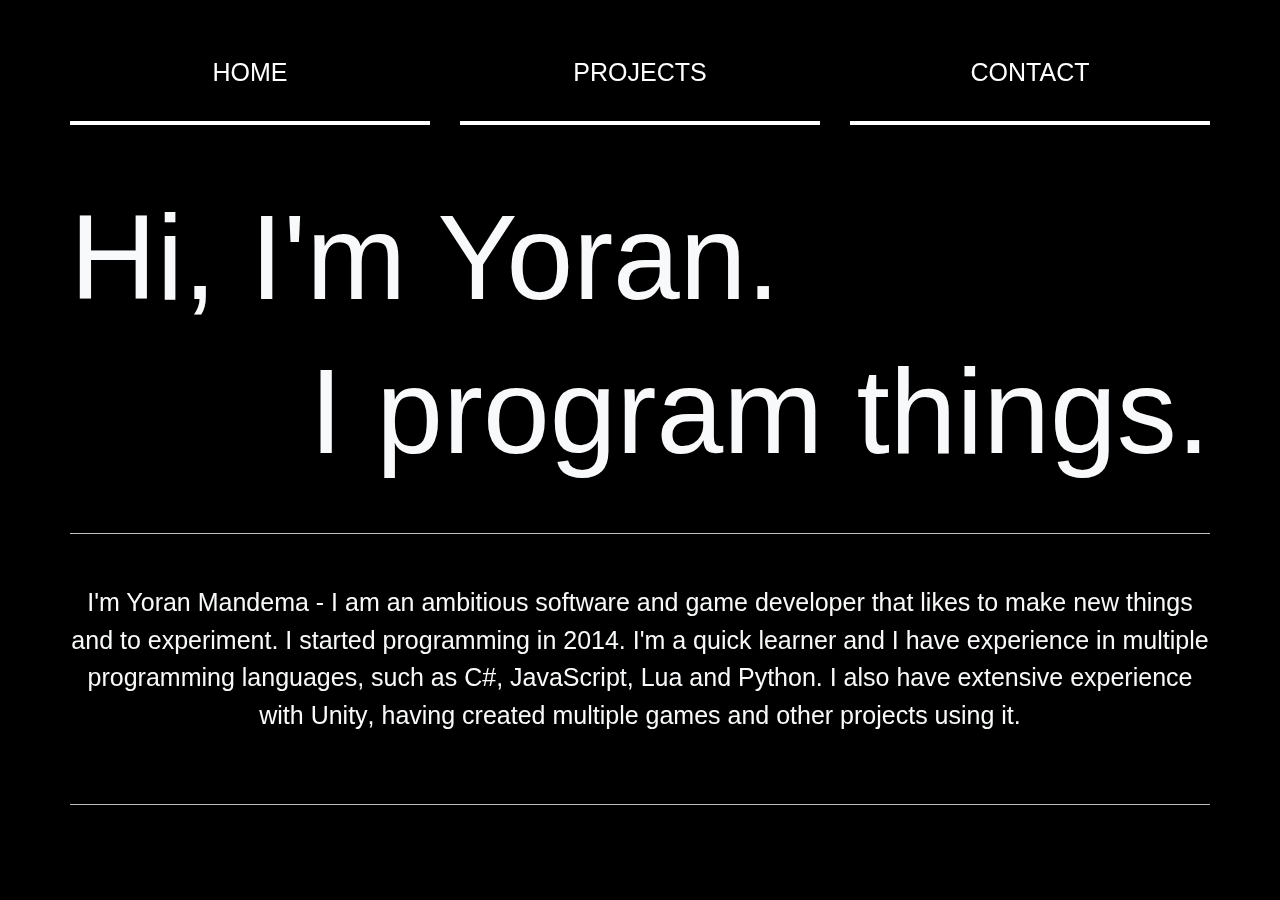
==== index.html @ 6ac4deab "more responsive" ====
<!doctype html>
<html lang="en">

<head>
    <!-- Required meta tags -->
    <meta charset="utf-8">
    <meta name="viewport" content="width=device-width, initial-scale=0.1">

    <!-- Bootstrap CSS -->
    <link rel="stylesheet" href="https://maxcdn.bootstrapcdn.com/bootstrap/4.0.0/css/bootstrap.min.css" integrity="sha384-Gn5384xqQ1aoWXA+058RXPxPg6fy4IWvTNh0E263XmFcJlSAwiGgFAW/dAiS6JXm"
        crossorigin="anonymous">

    <link rel="stylesheet" type="text/css" href="css/misc.css">

    <title>Yoran Mandema</title>
</head>

<body>
    <div class="bg"></div>

    <main role="main">
        <!-- <h1 class="display-3 portfolio-title" align="center">Yoran Mandema</h1> -->

        <div class="container" style="height: 100%;">

            <div class="row button-container">
                <div class="col-md-4">
                    <button onclick="location.href='index.html'" type="button" class="btn btn-primary btn-lg btn-block btn-dark" class="button">HOME<span class="caret pull-right"></span>
                    </button>
                </div>

                <div class="col-md-4">
                    <button onclick="location.href='projects.html'" type="button" class="btn btn-primary btn-lg btn-block btn-dark" class="button">PROJECTS<span class="caret pull-right"></span>
                    </button>
                </div>
                <div class="col-md-4">
                    <button onclick="location.href='contact.html'" type="button" class="btn btn-primary btn-lg btn-block btn-dark" class="button">CONTACT<span class="caret pull-right"></span>
                    </button>
                </div>
            </div>

            <div class="row">
                <div class="col-md-12">
                    <h1 class="display-1 text-light">Hi, I'm Yoran.</h1>
                    <h1 class="display-1 text-light" align="right">I program things.</h1>
                    <hr>
                </div>

                <!-- <div class="col-md-4"> <img src="images/me.jpg" class="img-fluid" style="width: 100%; border-radius: 50%;"> </div> -->

                <div class="col-md-12 text-center">
                    <p class="lead text-light">I'm Yoran Mandema - I am an ambitious software and game developer that likes to make new things
                        and to experiment. I started programming in 2014. I'm a quick learner and I have experience in
                        multiple programming languages, such as <b>C#</b>, <b>JavaScript</b>, <b>Lua</b> and <b>Python</b>. I also have extensive 
                        experience with <b>Unity</b>, having created multiple games and other projects using it.</p>
                </div>

                <div class="col-md-12"> <hr> </div> 
            </div>
        </div>
    </main>

    <script src="js/jquery-3.3.1.min.js"></script>
    <script src="js/bootstrap.min.js"></script>
    <script src="js/popper.min.js"></script>
</body>

</html>
---- css/misc.css ----
html,body,main {
    margin: 0;
    height: 100%;

    font-size: 20px;
    text-shadow: 1px 2px 4px #000000;
}

body {
    background-color: black;
}

h1 {
    font-size: 100;
}

hr {
    margin-top: 50px;
    margin-bottom: 50px;
    background: rgb(211, 211, 211);
}

a {
    color: #FF4400;
}   

.bg {
    background-image: url("../images/bhanu.jpg");
    background-size: cover;
    display: block;
    filter: contrast(0.7) blur(5px) brightness(0.6);
    -webkit-filter: contrast(0.7) blur(5px) brightness(0.6);
    height: 100%;
    left: 0;
    position: fixed;
    right: 0;
    z-index: -1;
    transform: scale(1.1); 
}

.img-rounded {
    object-fit: cover;
    width: 320px;
    height: 320px;
    border-radius: 10%;
}

.container {
    /* background: #ffffff; */
    border-radius: 10px;
    padding: 0;
}

.portfolio-title {
    padding: 50px;
}

.flex-center-vertically {
    display: flex;
    justify-content: center;
    flex-direction: column;
    height: 400px;
}

.button-container{
    text-align:center;
    padding-top: 25px;
    padding-bottom: 60px;
}

.btn {
    background-color: Transparent;
    border-radius: 0px;
    height: 100px;
    border: 0;
    border-bottom: 4px solid white;
    text-shadow: 2px 2px 4px #000000;
}

@media (max-width: 575.98px) {
    .display-1 {
        font-size: 1rem;
        font-weight: 300;
        line-height: 1.0;
    }

    .display-2 {
        font-size: 2.75rem;
        font-weight: 300;
        line-height: 1.0;
    }

    .display-3 {
        font-size: 2.25rem;
        font-weight: 300;
        line-height: 1.0;
    }

    .display-4 {
        font-size: 1.75rem;
        font-weight: 300;
        line-height: 1.0;
    }

}
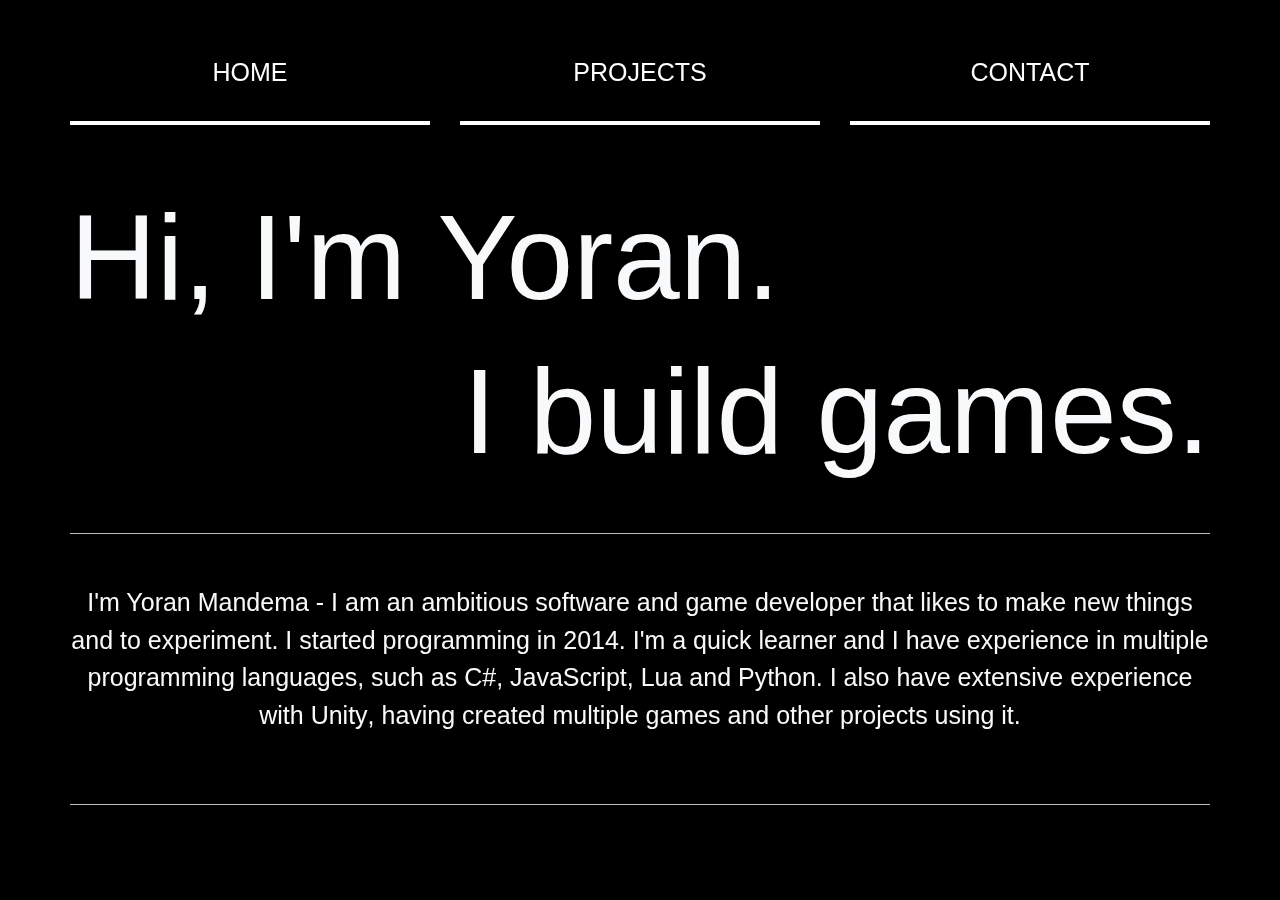
==== commit f572bf6e: "Update index.html" ====
--- a/index.html
+++ b/index.html
@@ -42,7 +42,7 @@
             <div class="row">
                 <div class="col-md-12">
                     <h1 class="display-1 text-light">Hi, I'm Yoran.</h1>
-                    <h1 class="display-1 text-light" align="right">I program things.</h1>
+                    <h1 class="display-1 text-light" align="right">I build games.</h1>
                     <hr>
                 </div>
 
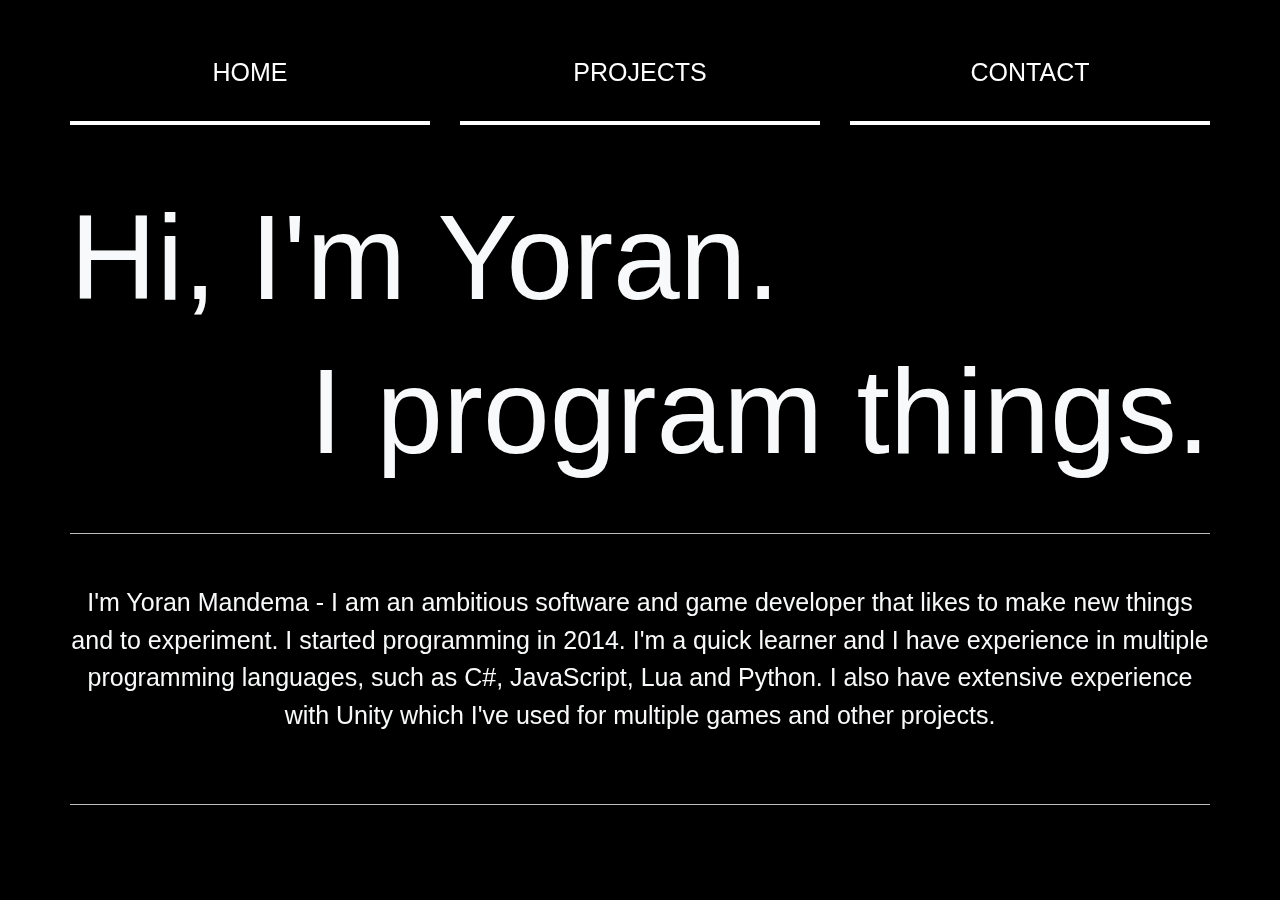
==== commit 8caccedf: "update" ====
--- a/index.html
+++ b/index.html
@@ -42,7 +42,7 @@
             <div class="row">
                 <div class="col-md-12">
                     <h1 class="display-1 text-light">Hi, I'm Yoran.</h1>
-                    <h1 class="display-1 text-light" align="right">I build games.</h1>
+                    <h1 class="display-1 text-light" align="right">I program things.</h1>
                     <hr>
                 </div>
 
@@ -52,7 +52,7 @@
                     <p class="lead text-light">I'm Yoran Mandema - I am an ambitious software and game developer that likes to make new things
                         and to experiment. I started programming in 2014. I'm a quick learner and I have experience in
                         multiple programming languages, such as <b>C#</b>, <b>JavaScript</b>, <b>Lua</b> and <b>Python</b>. I also have extensive 
-                        experience with <b>Unity</b>, having created multiple games and other projects using it.</p>
+                        experience with <b>Unity</b> which I've used for multiple games and other projects.</p>
                 </div>
 
                 <div class="col-md-12"> <hr> </div> 
--- a/css/misc.css
+++ b/css/misc.css
@@ -80,7 +80,7 @@
 
 @media (max-width: 575.98px) {
     .display-1 {
-        font-size: 1rem;
+        font-size: 0.5rem;
         font-weight: 300;
         line-height: 1.0;
     }
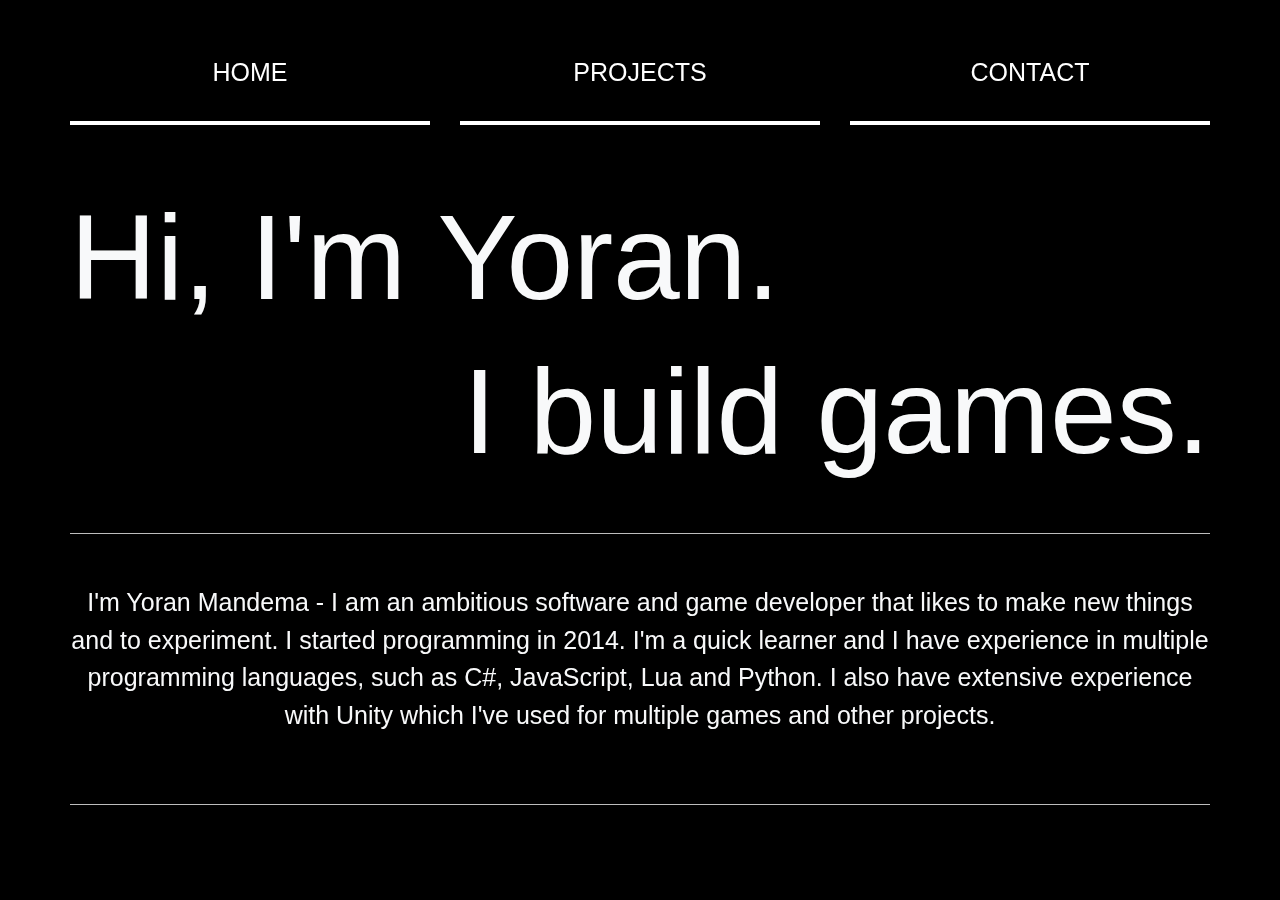
==== commit 9de380c6: "Merge branch 'master' of https://github.com/KrispyteK/KrispyteK.github.io" ====
--- a/index.html
+++ b/index.html
@@ -42,7 +42,7 @@
             <div class="row">
                 <div class="col-md-12">
                     <h1 class="display-1 text-light">Hi, I'm Yoran.</h1>
-                    <h1 class="display-1 text-light" align="right">I program things.</h1>
+                    <h1 class="display-1 text-light" align="right">I build games.</h1>
                     <hr>
                 </div>
 
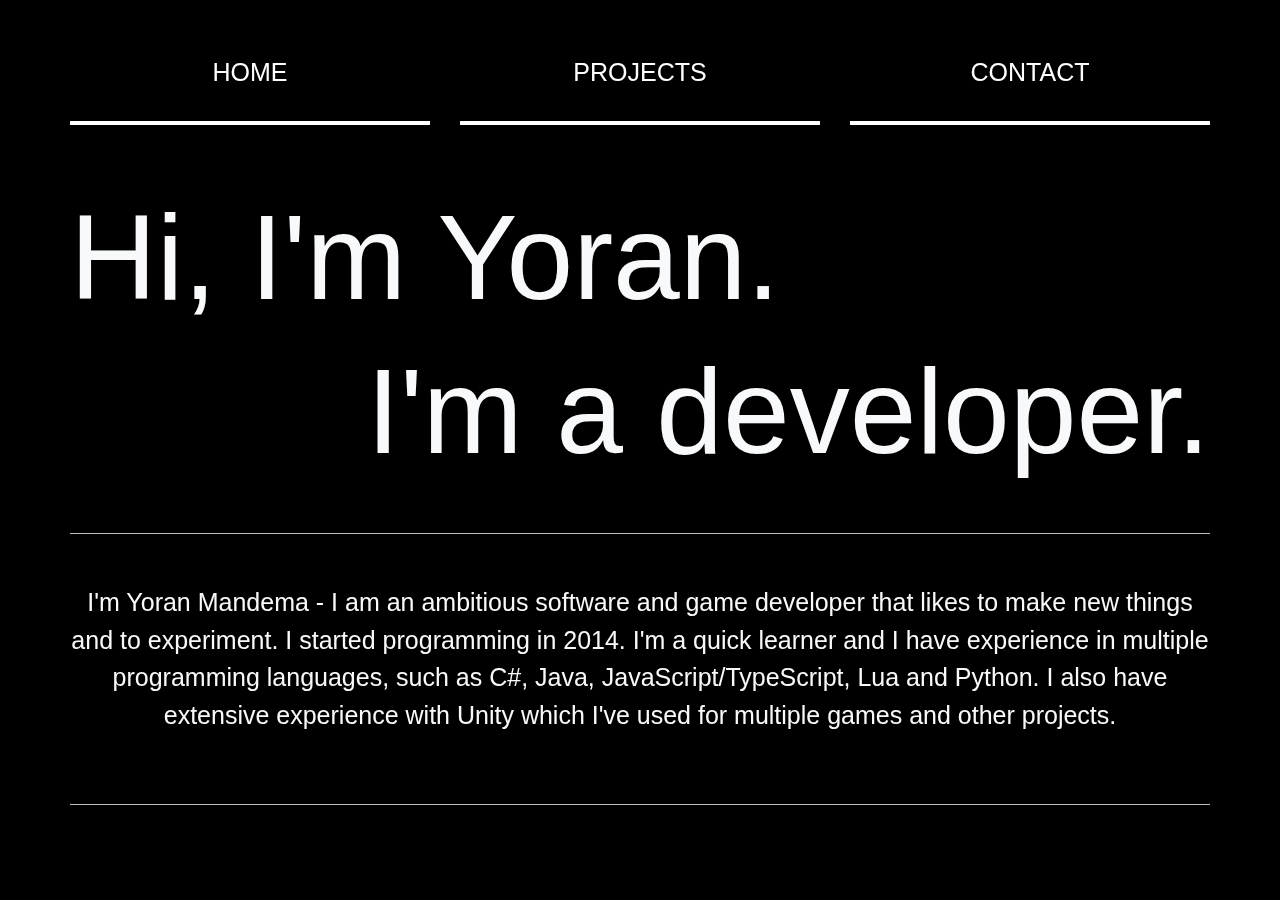
==== commit d903005c: "update june 2021" ====
--- a/index.html
+++ b/index.html
@@ -42,7 +42,7 @@
             <div class="row">
                 <div class="col-md-12">
                     <h1 class="display-1 text-light">Hi, I'm Yoran.</h1>
-                    <h1 class="display-1 text-light" align="right">I build games.</h1>
+                    <h1 class="display-1 text-light" align="right">I'm a developer.</h1>
                     <hr>
                 </div>
 
@@ -51,7 +51,7 @@
                 <div class="col-md-12 text-center">
                     <p class="lead text-light">I'm Yoran Mandema - I am an ambitious software and game developer that likes to make new things
                         and to experiment. I started programming in 2014. I'm a quick learner and I have experience in
-                        multiple programming languages, such as <b>C#</b>, <b>JavaScript</b>, <b>Lua</b> and <b>Python</b>. I also have extensive 
+                        multiple programming languages, such as <b>C#</b>, <b>Java</b>, <b>JavaScript/TypeScript</b>, <b>Lua</b> and <b>Python</b>. I also have extensive 
                         experience with <b>Unity</b> which I've used for multiple games and other projects.</p>
                 </div>
 
--- a/css/misc.css
+++ b/css/misc.css
@@ -4,11 +4,12 @@
     height: 100%;
 
     font-size: 20px;
-    text-shadow: 1px 2px 4px #000000;
+    color: black;
+    text-shadow: 1px 1px 2px #00000079;
 }
 
 body {
-    background-color: black;
+    background-color: rgb(0, 0, 0);
 }
 
 h1 {
@@ -26,17 +27,17 @@
 }   
 
 .bg {
-    background-image: url("../images/bhanu.jpg");
+    background-image: url("../images/JelloAlbumDown.png");
     background-size: cover;
     display: block;
-    filter: contrast(0.7) blur(5px) brightness(0.6);
-    -webkit-filter: contrast(0.7) blur(5px) brightness(0.6);
+    filter: contrast(0.7) blur(24px) brightness(0.7);
+    -webkit-filter: contrast(0.7) blur(5px) brightness(0.7);
     height: 100%;
     left: 0;
     position: fixed;
     right: 0;
     z-index: -1;
-    transform: scale(1.1); 
+    transform: scale(1); 
 }
 
 .img-rounded {
